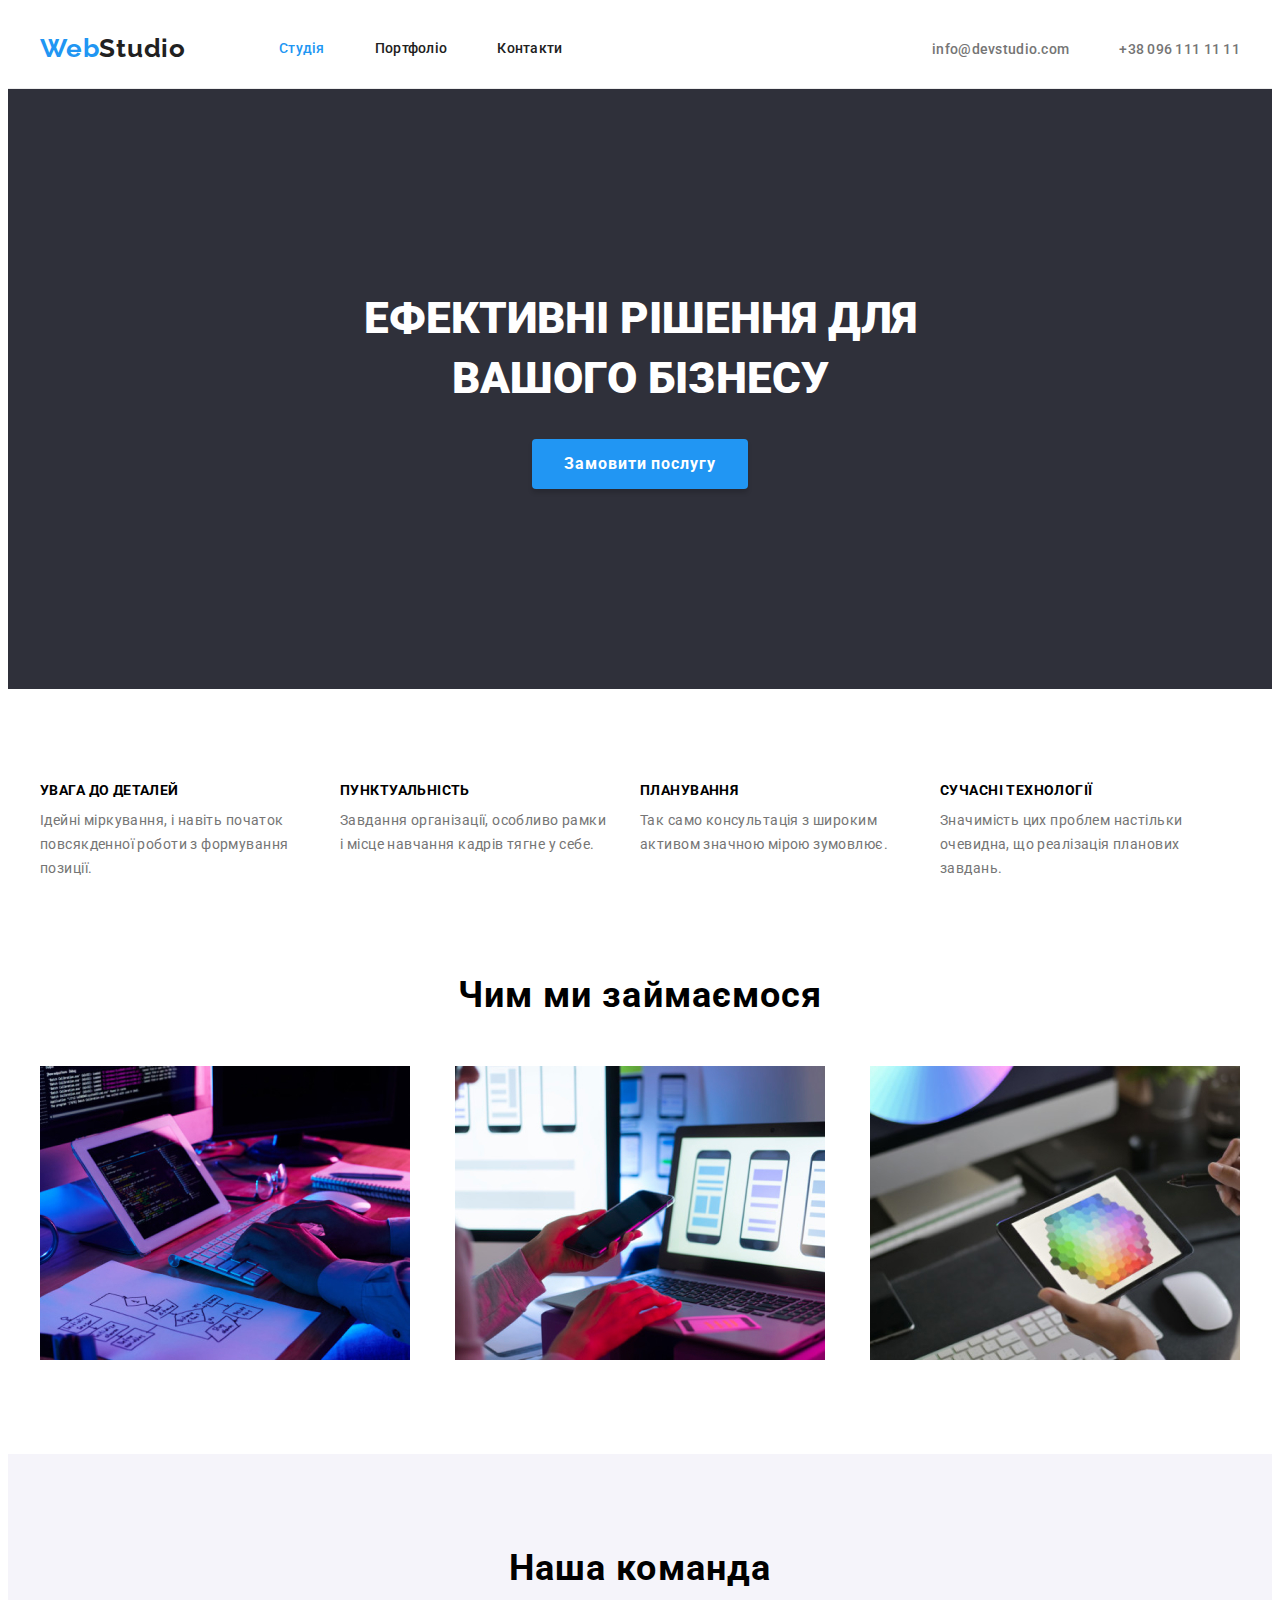
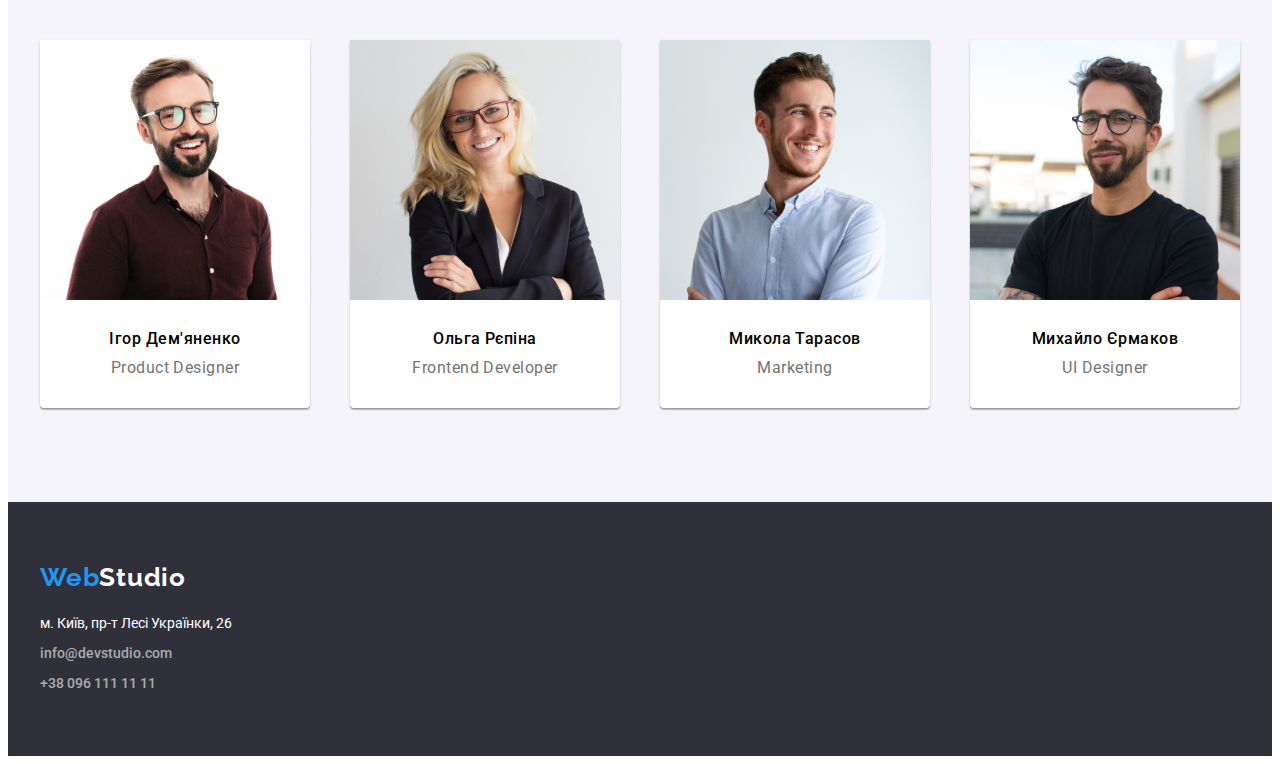
==== index.html @ 82deb74b "Hw3" ====
<!DOCTYPE html>
<html lang="uk">
  <head>
    <meta charset="UTF-8" />
    <meta http-equiv="X-UA-Compatible" content="IE=edge" />
    <meta name="viewport" content="width=device-width, initial-scale=1.0" />
    
    <link href="https://fonts.googleapis.com/css2?family=Raleway:wght@700&family=Roboto:wght@400;500;700;900&display=swap"
      rel="stylesheet">
      <link rel="stylesheet" href="https://cdnjs.cloudflare.com/ajax/libs/modern-normalize/1.1.0/modern-normalize.min.css"
        integrity="sha512-wpPYUAdjBVSE4KJnH1VR1HeZfpl1ub8YT/NKx4PuQ5NmX2tKuGu6U/JRp5y+Y8XG2tV+wKQpNHVUX03MfMFn9Q=="
        crossorigin="anonymous" referrerpolicy="no-referrer" />
        <link rel="stylesheet" href="css/styles.css">
      
    <title>Document</title>
  </head>

  <body>
    <header>
      <div class="conteiner mein">
      <a class="logo" href="#"><span class="logo-first-word"> Web</span>Studio</a>
      <nav>
        <ul class="header-navigation">
          <li><a href="index.html" class="nav-link-studia current">Студія</a></li>
          <li><a href="portfolio.html" class="nav-link-portfolio">Портфоліо</a></li>
          <li><a href="#" class="nav-link-contacts">Контакти</a></li>
        </ul>
      </nav>
      <ul class="communication-links">
        <li>
          <a href="mailto:info@devstudio.com">info@devstudio.com</a>
        </li>
        <li><a href="tel:+380961111111"> +38 096 111 11 11 </a></li>
      </ul>
      </div>
    </header>
    <main>
      <section class="tittle">
        <div class="conteiner">
        <h1>Ефективні рішення для <br> вашого бізнесу</h1>
        <button type="button">Замовити послугу</button>
        </div>
      </section>
      <section class="conteiner">
        <ul class="studio-section-advantage">
          <li>
            <h3>УВАГА ДО ДЕТАЛЕЙ</h3>

            <p>Ідейні міркування, і навіть початок повсякденної роботи з формування позиції.</p>
          </li>

          <li>
            <h3>ПУНКТУАЛЬНІСТЬ</h3>

            <p>Завдання організації, особливо рамки і місце навчання кадрів тягне у себе.</p>
          </li>

          <li>
            <h3>ПЛАНУВАННЯ</h3>
            <p>Так само консультація з широким активом значною мірою зумовлює.</p>
          </li>

          <li>
            <h3>СУЧАСНІ ТЕХНОЛОГІЇ</h3>
            <p>Значимість цих проблем настільки очевидна, що реалізація планових завдань.</p>
          </li>
        </ul>
      </section>
      <section class="conteiner studio-section-our-activity">
        
        <h2>Чим ми займаємося</h2>
        <ul class="our-activity-photo">
          <li><img src="images/img.jpg" alt="analysis" width="370" height="294" /></li>
          <li><img src="images/img2.jpg" alt="design" width="370" height="294" /></li>
          <li><img src="images/img3.jpg" alt="development" width="370" height="294" /></li>
        </ul>
        
      </section>
      <section class="studio-section-our-team">
        <div class="conteiner">
        <h2>Наша команда</h2>
        <ul class="studio-list-our-team">
          <li>
            <img
              src="images/img1_team_igor_demyanenko.jpg"
              alt="Product_Designer"
              width="270"
              height="260"
            />
            <h3>Ігор Дем'яненко</h3>
            <p>Product Designer</p>
          </li>

          <li>
            <img
              src="images/img2_team_olga_repina.jpg"
              alt="Frontend_Developer"
              width="270"
              height="260"
            />
            <h3>Ольга Рєпіна</h3>
            <p>Frontend Developer</p>
          </li>

          <li>
            <img
              src="images/img3_team_mikola_tarasov.jpg"
              alt="Marketing"
              width="270"
              height="260"
            />
            <h3>Микола Тарасов</h3>
            <p>Marketing</p>
          </li>

          <li>
            <img
              src="images/img4_team_mikhailo_yermakov.jpg"
              alt="UI_Designer"
              width="270"
              height="260"
            />

            <h3>Михайло Єрмаков</h3>
            <p>UI Designer</p>
          </li>
        </ul>
        </div>
      </section>
    </main>
    <footer>
      <div class="conteiner footer">
      <a class="logo" href="#"><span class="logo-first-word">Web</span><span
          class="logo-footer-second-word">Studio</span></a>
      <address>
        <p> м. Київ, пр-т Лесі Українки, 26</p>
        <ul class="footer-communication-links">
          <li>
            <a href="mailto:info@devstudio.com">info@devstudio.com</a>
          </li>
          <li>
            <a href="tel:+380961111111"> +38 096 111 11 11 </a>
          </li>
        </ul>
        </div>
      </address>
    </footer>
  </body>
</html>
---- css/styles.css ----
body {
  font-family: 'Roboto', sans-serif;
}
li {
  list-style-type: none;
}
a {
  text-decoration: none;
}
ul {
  margin-top: 0;
  margin-bottom: 0;
  padding-left: 0;
}
h1,
h2,
h3,
h4,
h5,
h6 {
  margin-top: 0;
  margin-bottom: 0;
}
p {
  margin-top: 0;
  margin-bottom: 0;
}

:root {
  --brand-color: #2196f3;
  --main-text-color: #212121;
  --second-text-color: #757575;
  --footer-background-color: #2f303a;
  --last-text-color: #ffffff;
  --second-background-color: #f5f4fa;
  --footer-text-color: rgba(255, 255, 255, 0.6);
}

.conteiner {
  max-width: 1200px;
  padding-left: 15px;
  padding-right: 15px;
  margin-left: auto;
  margin-right: auto;
}
header {
  border-bottom: 1px solid #ececec;
}
.mein {
  display: flex;
  align-items: center;
}

nav > ul {
  display: flex;
}
.communication-links {
  display: flex;
  margin-left: auto;
}

.logo {
  color: var(--main-text-color);
  font-weight: 700;
  font-size: 26px;
  line-height: 1.17;
  letter-spacing: 0.03em;
  font-family: 'Raleway', sans-serif;
}
.logo-first-word {
  color: var(--brand-color);
  font-weight: 700;
}
.header-navigation {
  margin-left: 93px;
}

.header-navigation li {
  display: flex;
  margin-right: 50px;
}
.header-navigation li:last-child {
  margin-right: 0px;
}
.header-navigation a {
  display: block;
  padding-top: 32px;
  padding-bottom: 32px;

  color: var(--main-text-color);
  font-size: 14px;
  line-height: 1.17;
  letter-spacing: 0.02em;
  font-weight: 500;
}
.communication-links li:first-child {
  margin-right: 50px;
}
.communication-links a {
  padding-top: 32px;
  padding-bottom: 32px;

  color: var(--second-text-color);
  font-size: 14px;
  line-height: 1.17;
  font-weight: 500;
  letter-spacing: 0.02em;
}

.header-navigation a:hover,
.header-navigation a:focus,
.communication-links a:hover,
.communication-links a:focus {
  color: var(--brand-color);
}
.nav-link-studia.current,
.nav-link-portfolio.current {
  color: var(--brand-color);
}
.filter-button-all.current {
  background-color: var(--brand-color);
  color: var(--last-text-color);
  box-shadow: 0px 4px 4px rgba(0, 0, 0, 0.15);
}

.tittle {
  background-color: var(--footer-background-color);
  text-align: center;
  padding-top: 200px;
  padding-bottom: 200px;
}
.tittle h1 {
  color: var(--last-text-color);
  font-size: 44px;
  line-height: 1.36;
  font-weight: 900;
  text-transform: uppercase;
}
.tittle button {
  padding: 10px 32px 10px 32px;
  margin-top: 30px;

  background-color: var(--brand-color);
  color: white;
  font-size: 16px;
  line-height: 1.87;
  font-weight: 700;
  cursor: pointer;
  font-family: inherit;
  letter-spacing: 0.06em;
  background: #2196f3;
  border-radius: 4px;
  border: none;
  box-shadow: 0px 4px 4px rgba(0, 0, 0, 0.15);
}
.studio-section-advantage {
  display: flex;
  flex-wrap: wrap;
  padding-top: 94px;
  padding-bottom: 94px;
}
.studio-section-advantage li {
  width: 270px;
  margin-right: 30px;
}
.studio-section-advantage li:last-child {
  margin-right: 0;
}
.studio-section-advantage h3 {
  font-size: 14px;
  line-height: 1.14;
  letter-spacing: 0.03em;
  font-weight: 700;
}
.studio-section-advantage p {
  margin-top: 10px;

  font-size: 14px;
  line-height: 1.71;
  letter-spacing: 0.03em;
  color: var(--second-text-color);
}
.studio-section-our-activity {
  padding-bottom: 94px;
  text-align: center;
}
.our-activity-photo {
  display: flex;
  justify-content: space-between;
  flex-wrap: wrap;
  margin-top: 50px;
}
.our-activity-photo img {
  display: block;
}

.studio-section-our-activity h2 {
  font-size: 36px;
  line-height: 1.16;
  font-weight: 700;
  letter-spacing: 0.03em;
}

.studio-section-our-team {
  background-color: var(--second-background-color);
  padding-top: 94px;
  padding-bottom: 94px;
}
.studio-section-our-team h2 {
  text-align: center;
  font-size: 36px;
  line-height: 1.16;
  font-weight: 700;
  letter-spacing: 0.03em;
  text-align: center;
}
.studio-list-our-team {
  display: flex;
  justify-content: space-between;
  flex-wrap: wrap;
  text-align: center;
  margin-top: 50px;
}
.studio-list-our-team li {
  background-color: var(--last-text-color);
  border-radius: 0px 0px 4px 4px;
  box-shadow: 0px 1px 3px rgba(0, 0, 0, 0.12), 0px 1px 1px rgba(0, 0, 0, 0.14),
    0px 2px 1px rgba(0, 0, 0, 0.2);
}
.studio-list-our-team img {
  display: block;
}
.studio-list-our-team h2 {
  font-size: 36px;
  font-weight: 700;
  line-height: 1.16;
  letter-spacing: 0.03em;
  text-align: center;
}
.studio-list-our-team h3 {
  margin-top: 30px;

  font-size: 16px;
  line-height: 1.18;
  font-weight: 500;
  letter-spacing: 0.03em;
}
.studio-list-our-team p {
  margin-top: 10px;
  margin-bottom: 30px;

  line-height: 1.18;
  font-weight: 400;
  letter-spacing: 0.03em;
  color: var(--second-text-color);
}

.portfolio-button-filter {
  display: flex;
  justify-content: center;
}
.portfolio-button-filter li {
  margin-right: 8px;
}
.portfolio-button-filter li:last-child {
  margin-right: 0;
}
.portfolio-button-filter button {
  background-color: var(--second-background-color);
  cursor: pointer;
  font-weight: 500;
  font-size: 16px;
  line-height: 1.62;
  letter-spacing: 0.03em;
  font-family: inherit;
  border-style: none;
  border-radius: 4px;
  padding: 6px 25px 6px 25px;
}
.portfolio-button-filter button:hover,
.portfolio-button-filter button:focus {
  background-color: var(--brand-color);
  color: var(--last-text-color);
  box-shadow: 0px 3px 1px rgba(0, 0, 0, 0.1), 0px 1px 2px rgba(0, 0, 0, 0.08),
    0px 2px 2px rgba(0, 0, 0, 0.12);
}
.sect-portfolio {
  padding-top: 94px;
  padding-bottom: 94px;
}
.portfolio-box-text {
  padding: 20px 24px 20px 24px;
  border-bottom: 1px solid #EEEEEE;
  border-left: 1px solid #EEEEEE;
  border-right: 1px solid #EEEEEE;

}
.list-portfolio li {
  width: calc((100% - 60px) / 3);
  margin-right: 30px;
  margin-bottom: 30px;

}
.list-portfolio li:nth-child(3n) {
  margin-right: 0;
}
.list-portfolio li:nth-last-child(-n + 3) {
  margin-bottom: 0;
}
.list-portfolio {
  display: flex;
  flex-wrap: wrap;
  margin-top: 50px;
}
.list-portfolio img {
  display: block;
}

.list-portfolio p {

  color: var(--second-text-color);
  letter-spacing: 0.03em;
  line-height: 1.87;
}
.list-portfolio h2 {

  color: var(--main-text-color);
  font-size: 18px;
  line-height: 2;
  letter-spacing: 0.06em;
}
.footer {
  padding-top: 60px;
  padding-bottom: 60px;
}

footer {
  background-color: var(--footer-background-color);
}

.logo-footer-second-word {
  color: var(--last-text-color);
}

.footer-communication-links a {
  color: var(--footer-text-color);
  font-size: 14px;
  line-height: 1.7;
  font-weight: 500;
  font-style: normal;
}

address p {
  margin-top: 20px;

  color: var(--last-text-color);
  font-style: normal;
  font-size: 14px;
  line-height: 1.7;
}
.footer-communication-links li {
  margin-bottom: 6px;
  margin-top: 6px;
}
.footer-communication-links li:last-child {
  margin-top: 0;
  margin-bottom: 0;
}
.footer-communication-links a:hover,
.footer-communication-links a:focus {
  color: var(--brand-color);
}
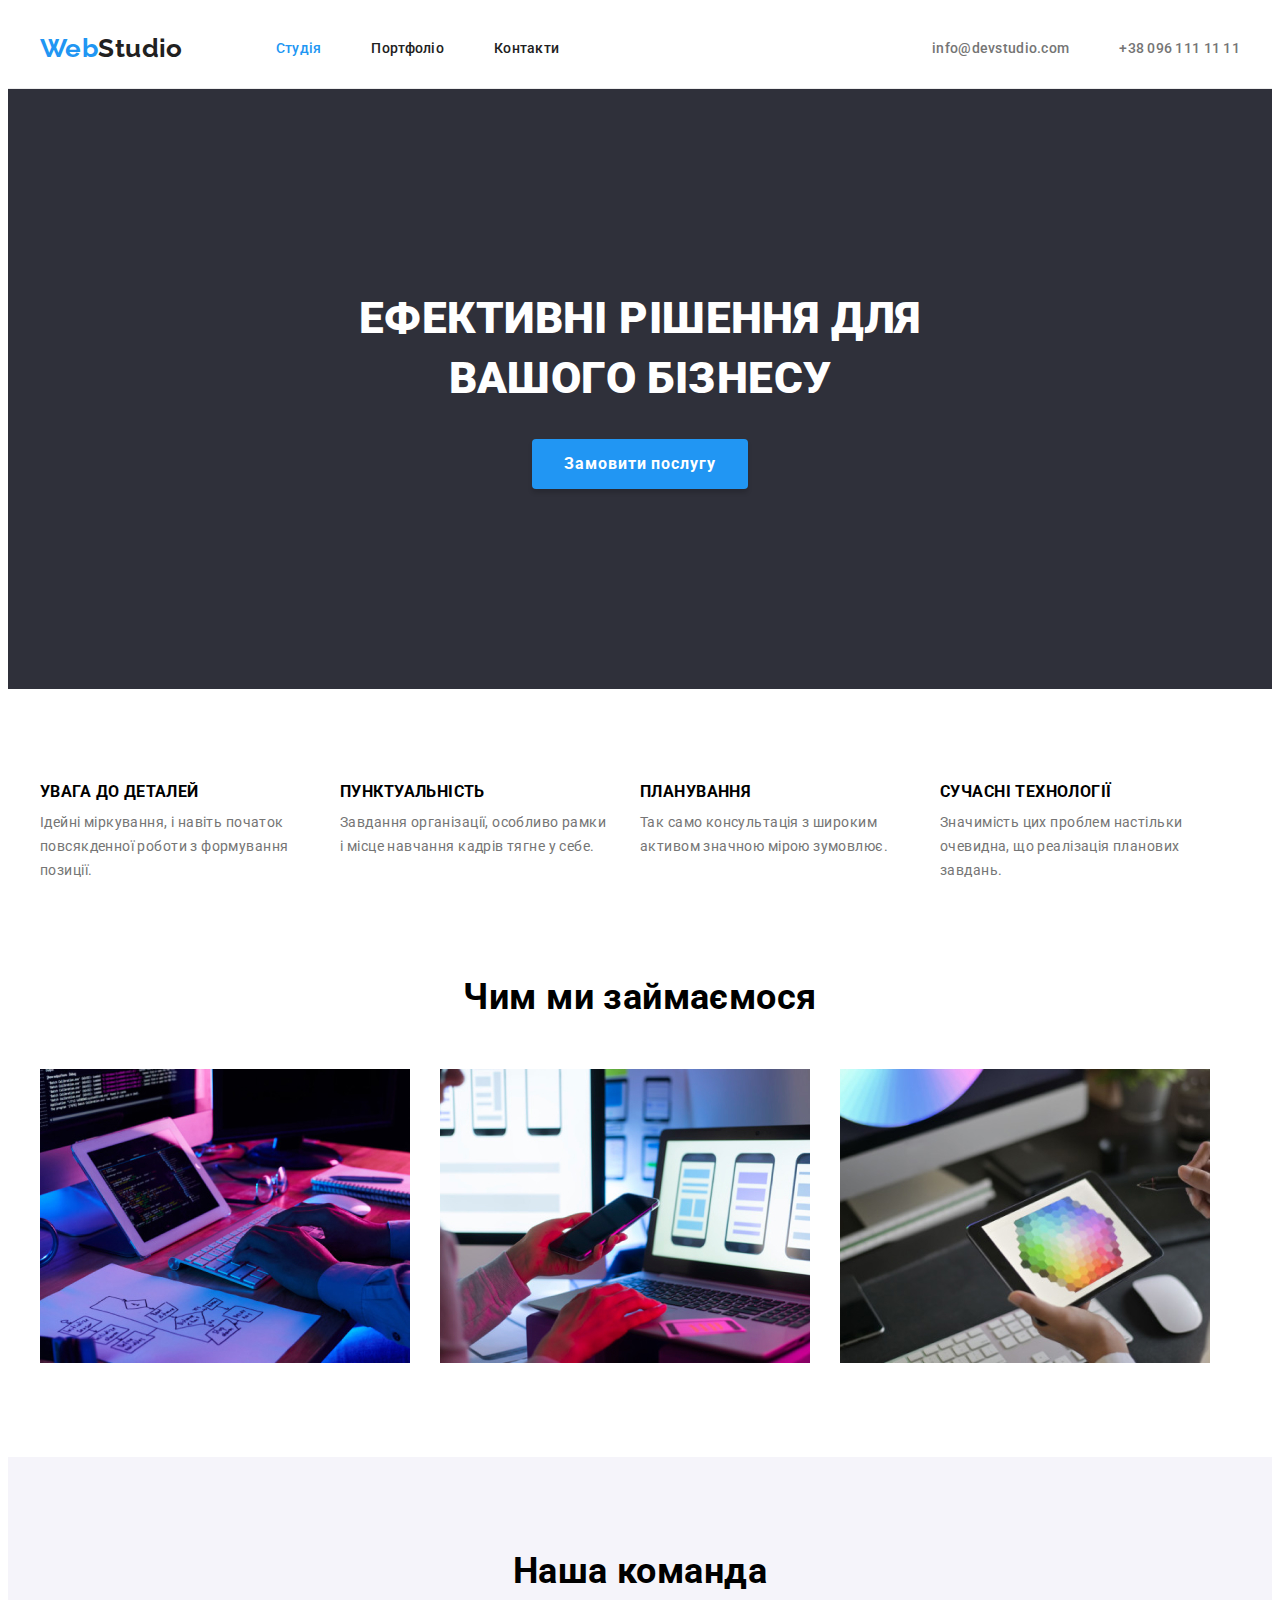
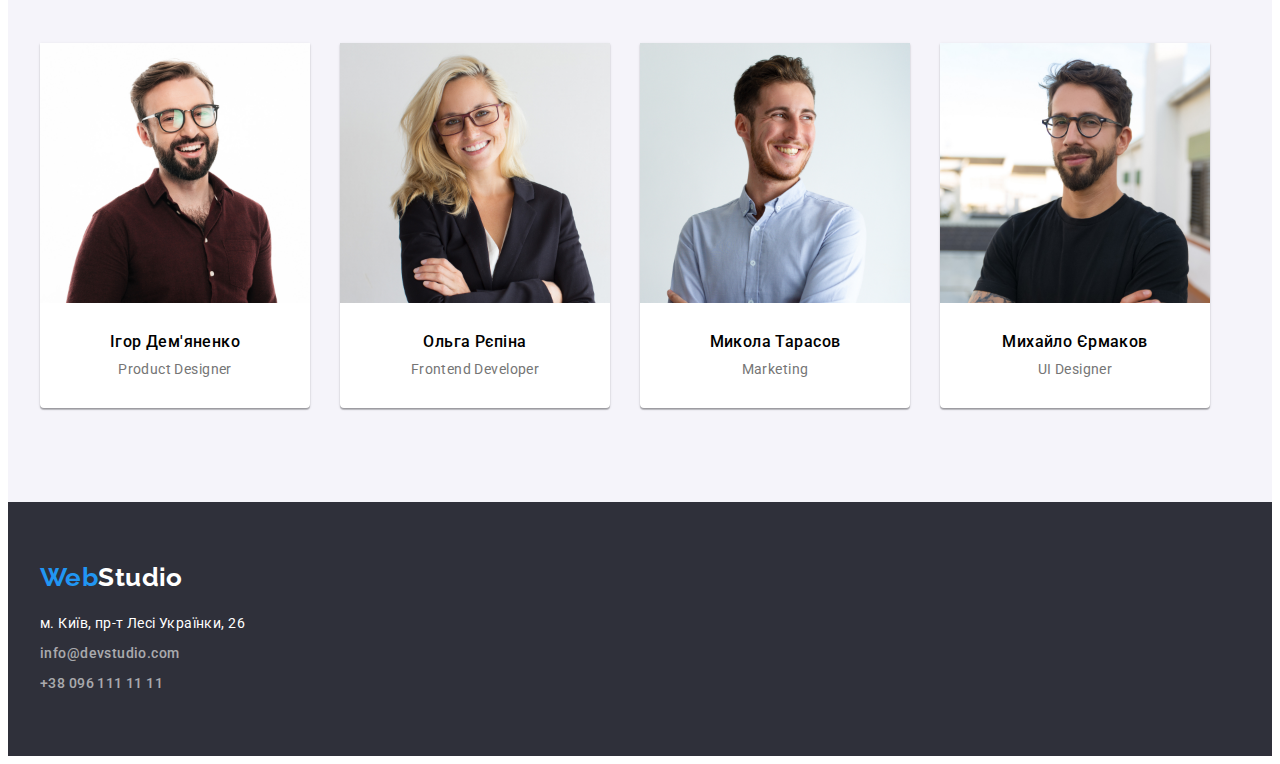
==== commit 743ff693: "correction" ====
--- a/index.html
+++ b/index.html
@@ -41,7 +41,8 @@
         <button type="button">Замовити послугу</button>
         </div>
       </section>
-      <section class="conteiner">
+      <section>
+        <div class="conteiner">
         <ul class="studio-section-advantage">
           <li>
             <h3>УВАГА ДО ДЕТАЛЕЙ</h3>
@@ -65,16 +66,17 @@
             <p>Значимість цих проблем настільки очевидна, що реалізація планових завдань.</p>
           </li>
         </ul>
+        </div>
       </section>
-      <section class="conteiner studio-section-our-activity">
-        
+      <section class="studio-section-our-activity">
+        <div class="conteiner">
         <h2>Чим ми займаємося</h2>
         <ul class="our-activity-photo">
           <li><img src="images/img.jpg" alt="analysis" width="370" height="294" /></li>
           <li><img src="images/img2.jpg" alt="design" width="370" height="294" /></li>
           <li><img src="images/img3.jpg" alt="development" width="370" height="294" /></li>
         </ul>
-        
+        </div>
       </section>
       <section class="studio-section-our-team">
         <div class="conteiner">
--- a/css/styles.css
+++ b/css/styles.css
@@ -1,5 +1,7 @@
 body {
   font-family: 'Roboto', sans-serif;
+  font-size: 14px;
+  letter-spacing: 0.03em;
 }
 li {
   list-style-type: none;
@@ -45,6 +47,7 @@
 }
 header {
   border-bottom: 1px solid #ececec;
+  height: 80px;
 }
 .mein {
   display: flex;
@@ -64,7 +67,6 @@
   font-weight: 700;
   font-size: 26px;
   line-height: 1.17;
-  letter-spacing: 0.03em;
   font-family: 'Raleway', sans-serif;
 }
 .logo-first-word {
@@ -86,9 +88,7 @@
   display: block;
   padding-top: 32px;
   padding-bottom: 32px;
-
   color: var(--main-text-color);
-  font-size: 14px;
   line-height: 1.17;
   letter-spacing: 0.02em;
   font-weight: 500;
@@ -101,7 +101,6 @@
   padding-bottom: 32px;
 
   color: var(--second-text-color);
-  font-size: 14px;
   line-height: 1.17;
   font-weight: 500;
   letter-spacing: 0.02em;
@@ -135,6 +134,8 @@
   line-height: 1.36;
   font-weight: 900;
   text-transform: uppercase;
+  width: 696px;
+  margin: auto;
 }
 .tittle button {
   padding: 10px 32px 10px 32px;
@@ -167,17 +168,14 @@
   margin-right: 0;
 }
 .studio-section-advantage h3 {
-  font-size: 14px;
   line-height: 1.14;
-  letter-spacing: 0.03em;
   font-weight: 700;
 }
 .studio-section-advantage p {
   margin-top: 10px;
 
-  font-size: 14px;
+
   line-height: 1.71;
-  letter-spacing: 0.03em;
   color: var(--second-text-color);
 }
 .studio-section-our-activity {
@@ -186,9 +184,9 @@
 }
 .our-activity-photo {
   display: flex;
-  justify-content: space-between;
-  flex-wrap: wrap;
+  gap: 30px;
   margin-top: 50px;
+
 }
 .our-activity-photo img {
   display: block;
@@ -198,7 +196,6 @@
   font-size: 36px;
   line-height: 1.16;
   font-weight: 700;
-  letter-spacing: 0.03em;
 }
 
 .studio-section-our-team {
@@ -211,13 +208,11 @@
   font-size: 36px;
   line-height: 1.16;
   font-weight: 700;
-  letter-spacing: 0.03em;
   text-align: center;
 }
 .studio-list-our-team {
   display: flex;
-  justify-content: space-between;
-  flex-wrap: wrap;
+  gap: 30px;
   text-align: center;
   margin-top: 50px;
 }
@@ -234,7 +229,6 @@
   font-size: 36px;
   font-weight: 700;
   line-height: 1.16;
-  letter-spacing: 0.03em;
   text-align: center;
 }
 .studio-list-our-team h3 {
@@ -243,7 +237,6 @@
   font-size: 16px;
   line-height: 1.18;
   font-weight: 500;
-  letter-spacing: 0.03em;
 }
 .studio-list-our-team p {
   margin-top: 10px;
@@ -251,10 +244,21 @@
 
   line-height: 1.18;
   font-weight: 400;
-  letter-spacing: 0.03em;
   color: var(--second-text-color);
 }
-
+.sect-portfolio h1 {
+  position: absolute;
+    width: 1px;
+    height: 1px;
+    margin: -1px;
+    border: 0;
+    padding: 0;
+  
+    white-space: nowrap;
+    clip-path: inset(100%);
+    clip: rect(0 0 0 0);
+    overflow: hidden;
+}
 .portfolio-button-filter {
   display: flex;
   justify-content: center;
@@ -271,7 +275,6 @@
   font-weight: 500;
   font-size: 16px;
   line-height: 1.62;
-  letter-spacing: 0.03em;
   font-family: inherit;
   border-style: none;
   border-radius: 4px;
@@ -311,7 +314,9 @@
   display: flex;
   flex-wrap: wrap;
   margin-top: 50px;
-}
+
+}
+
 .list-portfolio img {
   display: block;
 }
@@ -319,7 +324,6 @@
 .list-portfolio p {
 
   color: var(--second-text-color);
-  letter-spacing: 0.03em;
   line-height: 1.87;
 }
 .list-portfolio h2 {
@@ -344,7 +348,7 @@
 
 .footer-communication-links a {
   color: var(--footer-text-color);
-  font-size: 14px;
+
   line-height: 1.7;
   font-weight: 500;
   font-style: normal;
@@ -355,7 +359,7 @@
 
   color: var(--last-text-color);
   font-style: normal;
-  font-size: 14px;
+
   line-height: 1.7;
 }
 .footer-communication-links li {
